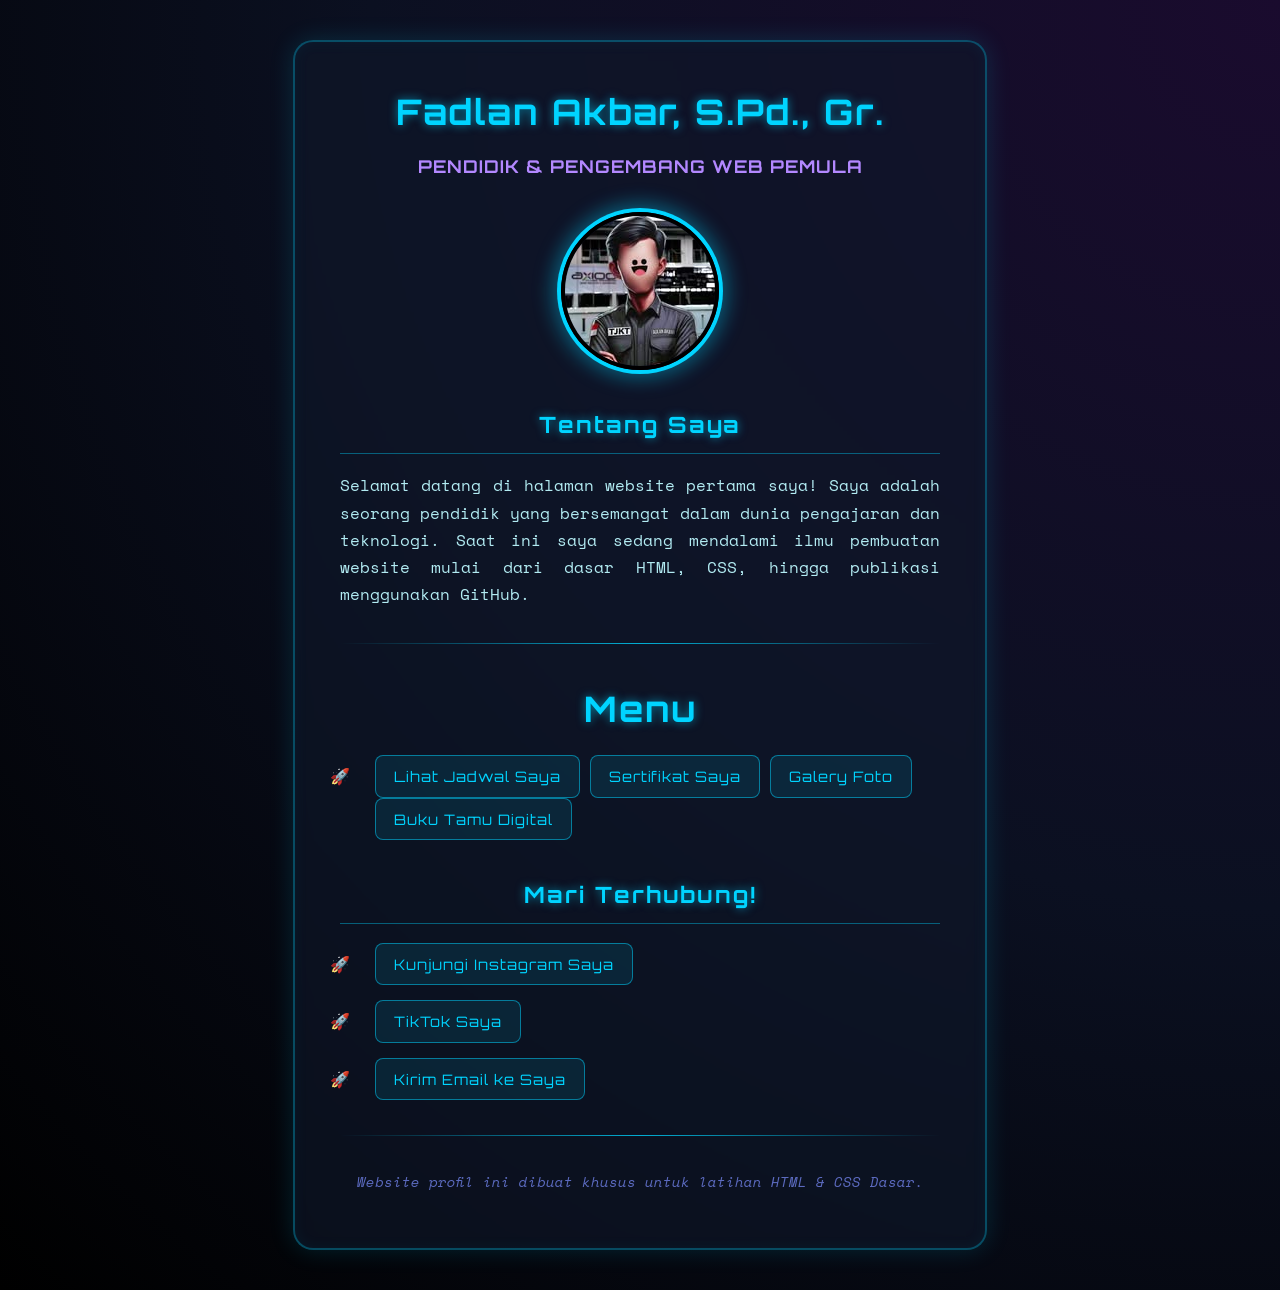
==== index.html @ d31639b1 "Add files via upload" ====
<!DOCTYPE html>
<html lang="id">
<head>
    <meta charset="UTF-8">
    <meta name="viewport" content="width=device-width, initial-width=1.0">
    <title>Profil Saya - Fadlan Akbar</title>
    
    <!-- INI ADALAH KUNCI UTAMA: Menghubungkan HTML dengan file style.css -->
    <link rel="stylesheet" href="CSS\style.css">
    
</head>
<body>

    <div class="kartu-profil">
        
        <!-- Bagian Header / Nama -->
        <h1>Fadlan Akbar, S.Pd., Gr.</h1>
        <p><strong>Pendidik & Pengembang Web Pemula</strong></p>
        
        <!-- Bagian Foto Profil -->
        <img src="images\foto-profil2.jpg" alt="Foto Profil Fadlan Akbar">

        <!-- Bagian Teks Perkenalan -->
        <h2>Tentang Saya</h2>
        <p>
            Selamat datang di halaman website pertama saya! Saya adalah seorang pendidik yang bersemangat dalam dunia pengajaran dan teknologi. 
            Saat ini saya sedang mendalami ilmu pembuatan website mulai dari dasar HTML, CSS, hingga publikasi menggunakan GitHub.
        </p>

        <hr>
        <!--Bagian Jadwal Mapel Saya-->

        <h1>Menu</h1>
        <ul>
        <li>
            <a href="Pages/jadwal.html">Lihat Jadwal Saya</a>
            <a href="Pages/sertifikat.html">Sertifikat Saya</a>
            <a href="Pages/galery.html">Galery Foto</a>
            <a href="Pages/bukutamu.html">Buku Tamu Digital</a>
        </li>
        </ul>
        <!-- Bagian Link Sosial Media -->
        <h2>Mari Terhubung!</h2>
        <ul>
        <li>
            <a href="https://www.instagram.com/fadlan.akbar/" target="_blank">Kunjungi Instagram Saya</a>
        </li>
        <li>
            <a href="https://www.tiktok.com/@aafadea" target="_blank">TikTok Saya</a>
        </li>
        <li>
            <a href="fadlannakbarr@gmail.com">Kirim Email ke Saya</a>
        </li>
        </ul>

        <hr>
        
        <!-- Bagian Footer -->
        <p class="footer-teks"><i>Website profil ini dibuat khusus untuk latihan HTML & CSS Dasar.</i></p>

    </div> 

</body>
</html>
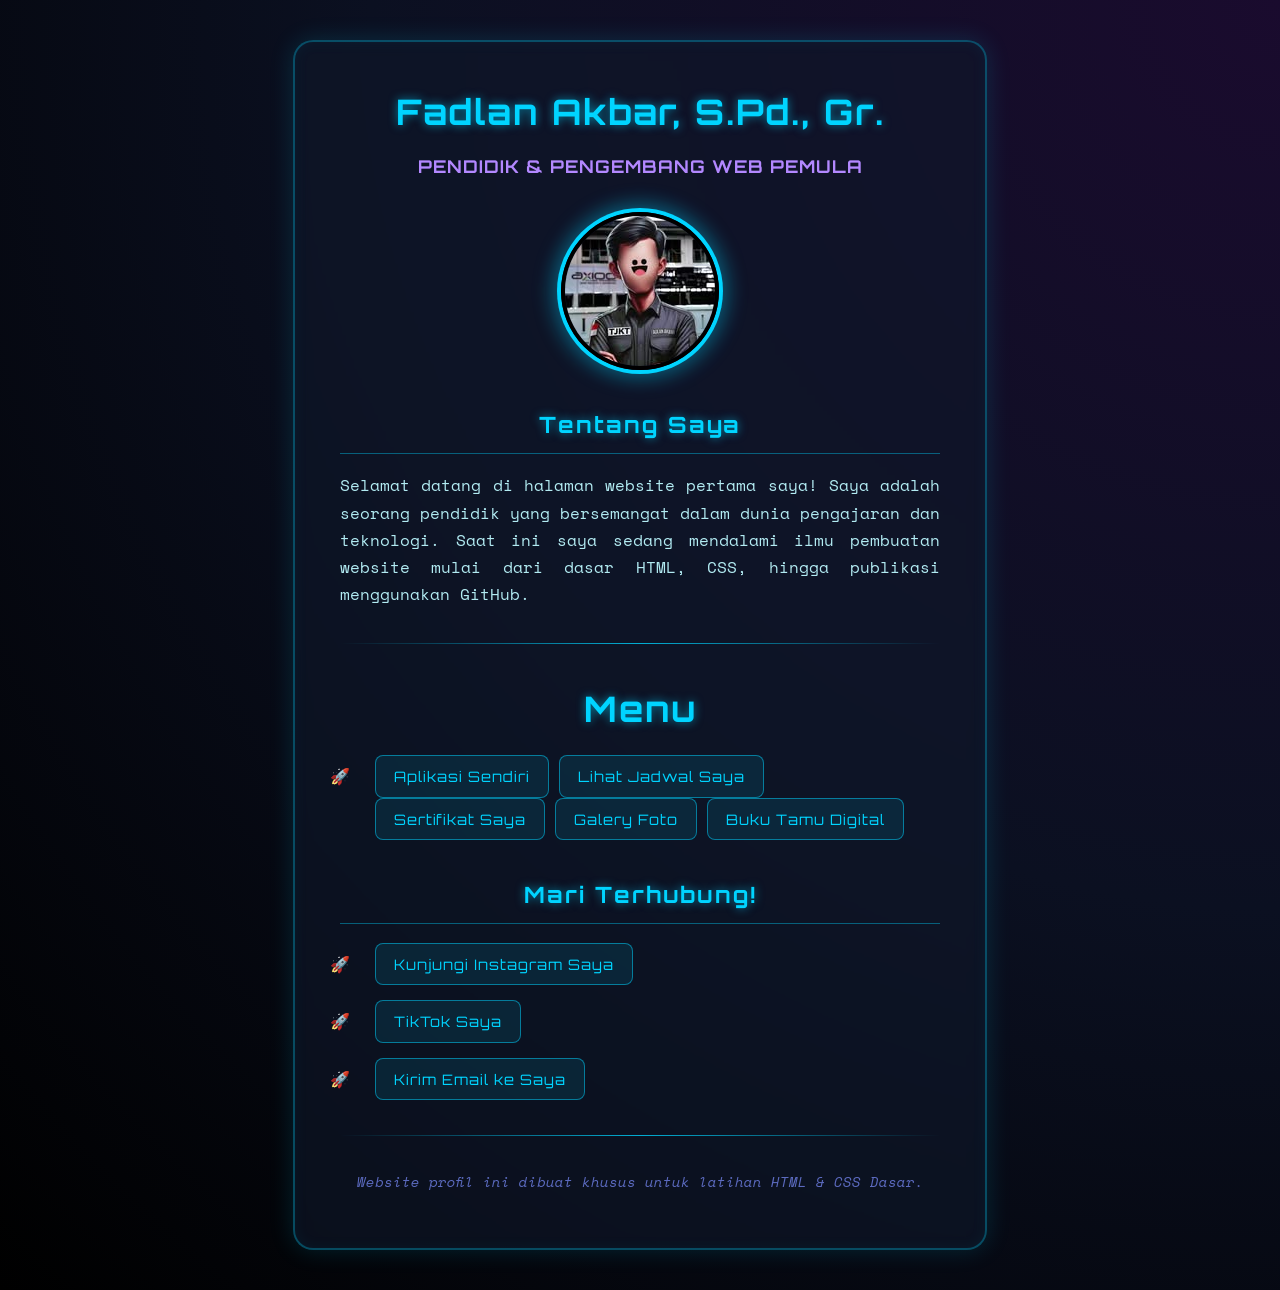
==== commit 43dfa675: "Update index.html" ====
--- a/index.html
+++ b/index.html
@@ -33,6 +33,7 @@
         <h1>Menu</h1>
         <ul>
         <li>
+            <a href="Pages/chat.html">Aplikasi Sendiri</a>
             <a href="Pages/jadwal.html">Lihat Jadwal Saya</a>
             <a href="Pages/sertifikat.html">Sertifikat Saya</a>
             <a href="Pages/galery.html">Galery Foto</a>
@@ -61,4 +62,4 @@
     </div> 
 
 </body>
-</html>+</html>
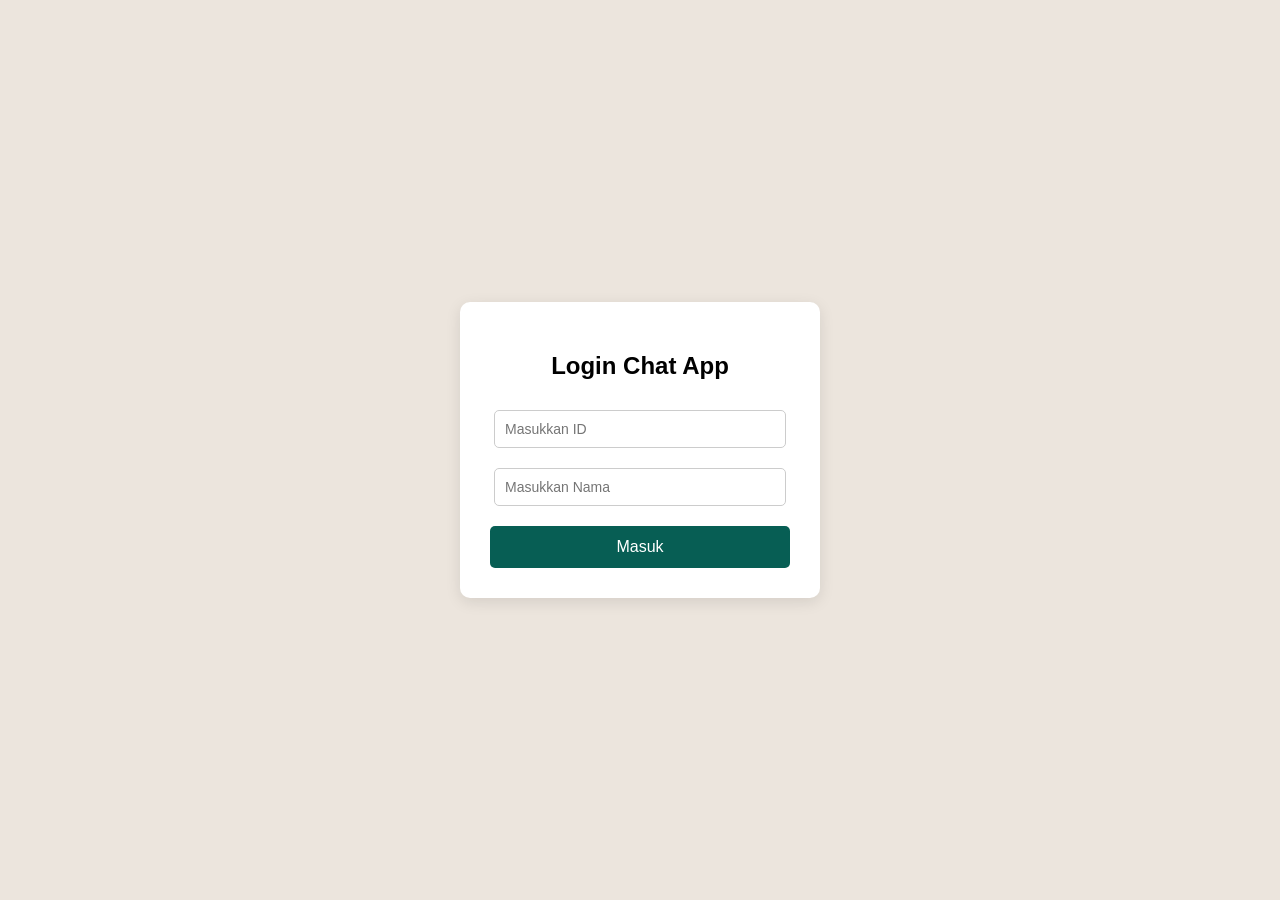
==== commit a593d2fc: "Update index.html" ====
--- a/index.html
+++ b/index.html
@@ -1,65 +1,255 @@
 <!DOCTYPE html>
 <html lang="id">
 <head>
-    <meta charset="UTF-8">
-    <meta name="viewport" content="width=device-width, initial-width=1.0">
-    <title>Profil Saya - Fadlan Akbar</title>
+  <meta charset="UTF-8">
+  <meta name="viewport" content="width=device-width, initial-scale=1">
+  <title>Chat App (Login Version)</title>
+  <style>
+    body { font-family: Arial, sans-serif; margin: 0; padding: 0; display: flex; height: 100vh; background-color: #ece5dd; }
     
-    <!-- INI ADALAH KUNCI UTAMA: Menghubungkan HTML dengan file style.css -->
-    <link rel="stylesheet" href="CSS\style.css">
+    /* Style Form Login */
+    #login-screen { position: absolute; width: 100%; height: 100%; background: #ece5dd; display: flex; flex-direction: column; justify-content: center; align-items: center; z-index: 10; }
+    .login-box { background: white; padding: 30px; border-radius: 10px; box-shadow: 0 4px 15px rgba(0,0,0,0.1); width: 300px; text-align: center; }
+    .login-box input { width: 90%; padding: 10px; margin: 10px 0; border: 1px solid #ccc; border-radius: 5px; font-size: 14px; }
+    .login-box button { width: 100%; padding: 12px; background: #075e54; color: white; border: none; border-radius: 5px; font-size: 16px; cursor: pointer; margin-top: 10px; }
+    .login-box button:hover { background: #054c44; }
+    .error-msg { color: red; font-size: 14px; display: none; margin-top: 10px; }
+
+    /* Style Utama Chat */
+    #app { display: none; width: 100%; max-width: 900px; margin: 0 auto; background: white; box-shadow: 0 0 10px rgba(0,0,0,0.1); display: flex; }
+    .sidebar { width: 30%; border-right: 1px solid #ddd; background: #f6f6f6; overflow-y: auto; }
+    .sidebar-header { background: #075e54; color: white; padding: 15px; font-weight: bold; display: flex; justify-content: space-between; align-items: center; }
     
+    /* Tombol Logout */
+    .btn-logout { background: #d32f2f; color: white; border: none; padding: 5px 10px; border-radius: 5px; cursor: pointer; font-size: 12px; }
+    .btn-logout:hover { background: #b71c1c; }
+
+    .user-list { list-style: none; padding: 0; margin: 0; }
+    .user-list li { padding: 15px; border-bottom: 1px solid #ddd; cursor: pointer; }
+    .user-list li:hover { background: #ebebeb; }
+    .chat-area { width: 70%; display: flex; flex-direction: column; background: #efe7dd; }
+    .chat-header { background: #075e54; color: white; padding: 15px; font-weight: bold; }
+    .chat-box { flex: 1; padding: 20px; overflow-y: auto; display: flex; flex-direction: column; }
+    .message { max-width: 60%; padding: 10px 15px; margin-bottom: 10px; border-radius: 10px; position: relative; clear: both; }
+    .msg-sent { background: #dcf8c6; align-self: flex-end; border-top-right-radius: 0; }
+    .msg-received { background: white; align-self: flex-start; border-top-left-radius: 0; }
+    .msg-time { font-size: 0.7em; color: #888; display: block; margin-top: 5px; text-align: right; }
+    .chat-input { display: flex; padding: 15px; background: #f0f0f0; }
+    .chat-input input { flex: 1; padding: 12px; border: none; border-radius: 20px; outline: none; font-size: 14px; }
+    .chat-input button { background: #075e54; color: white; border: none; padding: 10px 20px; margin-left: 10px; border-radius: 50%; cursor: pointer; }
+  </style>
 </head>
 <body>
 
-    <div class="kartu-profil">
-        
-        <!-- Bagian Header / Nama -->
-        <h1>Fadlan Akbar, S.Pd., Gr.</h1>
-        <p><strong>Pendidik & Pengembang Web Pemula</strong></p>
-        
-        <!-- Bagian Foto Profil -->
-        <img src="images\foto-profil2.jpg" alt="Foto Profil Fadlan Akbar">
-
-        <!-- Bagian Teks Perkenalan -->
-        <h2>Tentang Saya</h2>
-        <p>
-            Selamat datang di halaman website pertama saya! Saya adalah seorang pendidik yang bersemangat dalam dunia pengajaran dan teknologi. 
-            Saat ini saya sedang mendalami ilmu pembuatan website mulai dari dasar HTML, CSS, hingga publikasi menggunakan GitHub.
-        </p>
-
-        <hr>
-        <!--Bagian Jadwal Mapel Saya-->
-
-        <h1>Menu</h1>
-        <ul>
-        <li>
-            <a href="Pages/chat.html">Aplikasi Sendiri</a>
-            <a href="Pages/jadwal.html">Lihat Jadwal Saya</a>
-            <a href="Pages/sertifikat.html">Sertifikat Saya</a>
-            <a href="Pages/galery.html">Galery Foto</a>
-            <a href="Pages/bukutamu.html">Buku Tamu Digital</a>
-        </li>
-        </ul>
-        <!-- Bagian Link Sosial Media -->
-        <h2>Mari Terhubung!</h2>
-        <ul>
-        <li>
-            <a href="https://www.instagram.com/fadlan.akbar/" target="_blank">Kunjungi Instagram Saya</a>
-        </li>
-        <li>
-            <a href="https://www.tiktok.com/@aafadea" target="_blank">TikTok Saya</a>
-        </li>
-        <li>
-            <a href="fadlannakbarr@gmail.com">Kirim Email ke Saya</a>
-        </li>
-        </ul>
-
-        <hr>
-        
-        <!-- Bagian Footer -->
-        <p class="footer-teks"><i>Website profil ini dibuat khusus untuk latihan HTML & CSS Dasar.</i></p>
-
-    </div> 
-
+  <!-- Layar Login -->
+  <div id="login-screen">
+    <div class="login-box">
+      <h2>Login Chat App</h2>
+      <input type="text" id="input-id" placeholder="Masukkan ID">
+      <input type="text" id="input-nama" placeholder="Masukkan Nama">
+      <button id="btn-login" onclick="prosesLogin()">Masuk</button>
+      <div id="error-msg" class="error-msg">ID atau Nama salah!</div>
+    </div>
+  </div>
+
+  <!-- Layar Utama -->
+  <div id="app">
+    <div class="sidebar">
+      <div class="sidebar-header">
+        <span id="my-name-display">Profil</span>
+        <button class="btn-logout" onclick="logout()">Logout</button>
+      </div>
+      <ul class="user-list" id="user-list-ui"></ul>
+    </div>
+
+    <div class="chat-area">
+      <div class="chat-header" id="chat-with-name">Pilih kontak untuk mulai chat</div>
+      <div class="chat-box" id="chat-box"></div>
+      <div class="chat-input" style="visibility: hidden;" id="input-area">
+        <input type="text" id="msg-input" placeholder="Ketik pesan..." onkeypress="handleEnter(event)">
+        <button onclick="kirimPesan()">➤</button>
+      </div>
+    </div>
+  </div>
+
+  <script>
+    // ==========================================
+    // PASTE URL APPS SCRIPT ANDA DI SINI (HASIL DEPLOY BARU)
+    // ==========================================
+    const SCRIPT_URL = "https://script.google.com/macros/s/AKfycbySefFAg-v2WZMmGbALcg2xYnevfIEhy-1Z_vOqCXRSMA3brQVPaBY8qpd6vBHSYDSG/exec";
+
+    let myName = "";
+    let chatWithName = "";
+    let chatInterval = null; // Menyimpan ID interval refresh
+
+    // FUNGSI LOGIN
+    function prosesLogin() {
+      const idInput = document.getElementById("input-id").value.trim();
+      const namaInput = document.getElementById("input-nama").value.trim();
+      const btn = document.getElementById("btn-login");
+      const errorMsg = document.getElementById("error-msg");
+
+      if (!idInput || !namaInput) {
+        errorMsg.innerText = "Harap isi ID dan Nama!";
+        errorMsg.style.display = "block";
+        return;
+      }
+
+      // Ubah tombol jadi loading
+      btn.innerText = "Memeriksa...";
+      btn.disabled = true;
+      errorMsg.style.display = "none";
+
+      const url = `${SCRIPT_URL}?action=login&id=${encodeURIComponent(idInput)}&nama=${encodeURIComponent(namaInput)}`;
+      
+      fetch(url)
+        .then(response => response.json())
+        .then(data => {
+          btn.innerText = "Masuk";
+          btn.disabled = false;
+          
+          if (data.success) {
+            // Berhasil login
+            myName = namaInput;
+            document.getElementById("login-screen").style.display = "none";
+            document.getElementById("app").style.display = "flex";
+            document.getElementById("my-name-display").innerText = myName;
+            
+            // Panggil daftar kontak
+            loadKontak();
+          } else {
+            // Gagal login
+            errorMsg.innerText = data.message;
+            errorMsg.style.display = "block";
+          }
+        })
+        .catch(error => {
+          btn.innerText = "Masuk";
+          btn.disabled = false;
+          errorMsg.innerText = "Terjadi kesalahan server.";
+          errorMsg.style.display = "block";
+        });
+    }
+
+    // FUNGSI LOGOUT
+    function logout() {
+      myName = "";
+      chatWithName = "";
+      
+      // Hentikan auto-refresh chat
+      if (chatInterval) clearInterval(chatInterval);
+
+      // Kembalikan UI ke halaman login
+      document.getElementById("login-screen").style.display = "flex";
+      document.getElementById("app").style.display = "none";
+      
+      // Kosongkan form dan chat area
+      document.getElementById("input-id").value = "";
+      document.getElementById("input-nama").value = "";
+      document.getElementById("chat-box").innerHTML = "";
+      document.getElementById("chat-with-name").innerText = "Pilih kontak untuk mulai chat";
+      document.getElementById("input-area").style.visibility = "hidden";
+      document.getElementById("error-msg").style.display = "none";
+    }
+
+    // LOAD KONTAK SETELAH LOGIN BERHASIL
+    function loadKontak() {
+      fetch(SCRIPT_URL + "?action=getUsers")
+        .then(response => response.json())
+        .then(users => {
+          const ul = document.getElementById("user-list-ui");
+          ul.innerHTML = "";
+          users.forEach(u => {
+            if (u.nama !== myName) { // Jangan tampilkan nama sendiri
+              let li = document.createElement("li");
+              li.innerText = u.nama;
+              li.onclick = () => bukaChat(u.nama);
+              ul.appendChild(li);
+            }
+          });
+        });
+    }
+
+    // MEMBUKA RUANG CHAT
+    function bukaChat(namaTeman) {
+      chatWithName = namaTeman;
+      document.getElementById("chat-with-name").innerText = "Chat dengan: " + chatWithName;
+      document.getElementById("input-area").style.visibility = "visible";
+      document.getElementById("chat-box").innerHTML = "<p style='text-align:center; color:#888;'>Memuat pesan...</p>";
+      
+      muatPesan();
+      
+      // Bersihkan interval lama jika ada, lalu buat interval baru (refresh 5 detik)
+      if (chatInterval) clearInterval(chatInterval);
+      chatInterval = setInterval(muatPesan, 5000);
+    }
+
+    // MENGAMBIL PESAN DARI DATABASE
+    function muatPesan() {
+      if(!chatWithName) return;
+      const url = `${SCRIPT_URL}?action=getChats&user1=${encodeURIComponent(myName)}&user2=${encodeURIComponent(chatWithName)}`;
+      
+      fetch(url)
+        .then(response => response.json())
+        .then(chats => tampilkanPesan(chats));
+    }
+
+    // MENAMPILKAN PESAN KE LAYAR
+    function tampilkanPesan(chats) {
+      const box = document.getElementById("chat-box");
+      
+      // Cek apakah scroll ada di posisi paling bawah sebelum update (untuk mencegah auto scroll mengganggu user)
+      const isScrolledToBottom = box.scrollHeight - box.clientHeight <= box.scrollTop + 10;
+      
+      box.innerHTML = "";
+      chats.forEach(chat => {
+        let div = document.createElement("div");
+        div.className = (chat.pengirim === myName) ? "message msg-sent" : "message msg-received";
+        div.innerHTML = chat.pesan + `<span class="msg-time">${chat.waktu}</span>`;
+        box.appendChild(div);
+      });
+      
+      if (isScrolledToBottom) {
+        box.scrollTop = box.scrollHeight;
+      }
+    }
+
+    // MENGIRIM PESAN
+    function kirimPesan() {
+      const input = document.getElementById("msg-input");
+      const pesan = input.value.trim();
+      
+      if (pesan === "") return;
+      
+      // Animasi Optimistic UI (tampil instan sebelum masuk database)
+      const box = document.getElementById("chat-box");
+      let div = document.createElement("div");
+      div.className = "message msg-sent";
+      div.style.opacity = "0.7";
+      div.innerHTML = pesan + `<span class="msg-time">Mengirim...</span>`;
+      box.appendChild(div);
+      box.scrollTop = box.scrollHeight;
+      input.value = "";
+
+      let formData = new URLSearchParams();
+      formData.append('pengirim', myName);
+      formData.append('penerima', chatWithName);
+      formData.append('pesan', pesan);
+
+      fetch(SCRIPT_URL, {
+        method: 'POST',
+        body: formData,
+        headers: { 'Content-Type': 'application/x-www-form-urlencoded' }
+      })
+      .then(response => response.json())
+      .then(data => {
+        if(data.success) muatPesan(); // Refresh otomatis jika sukses
+      });
+    }
+
+    function handleEnter(e) {
+      if (e.key === 'Enter') kirimPesan();
+    }
+  </script>
 </body>
 </html>
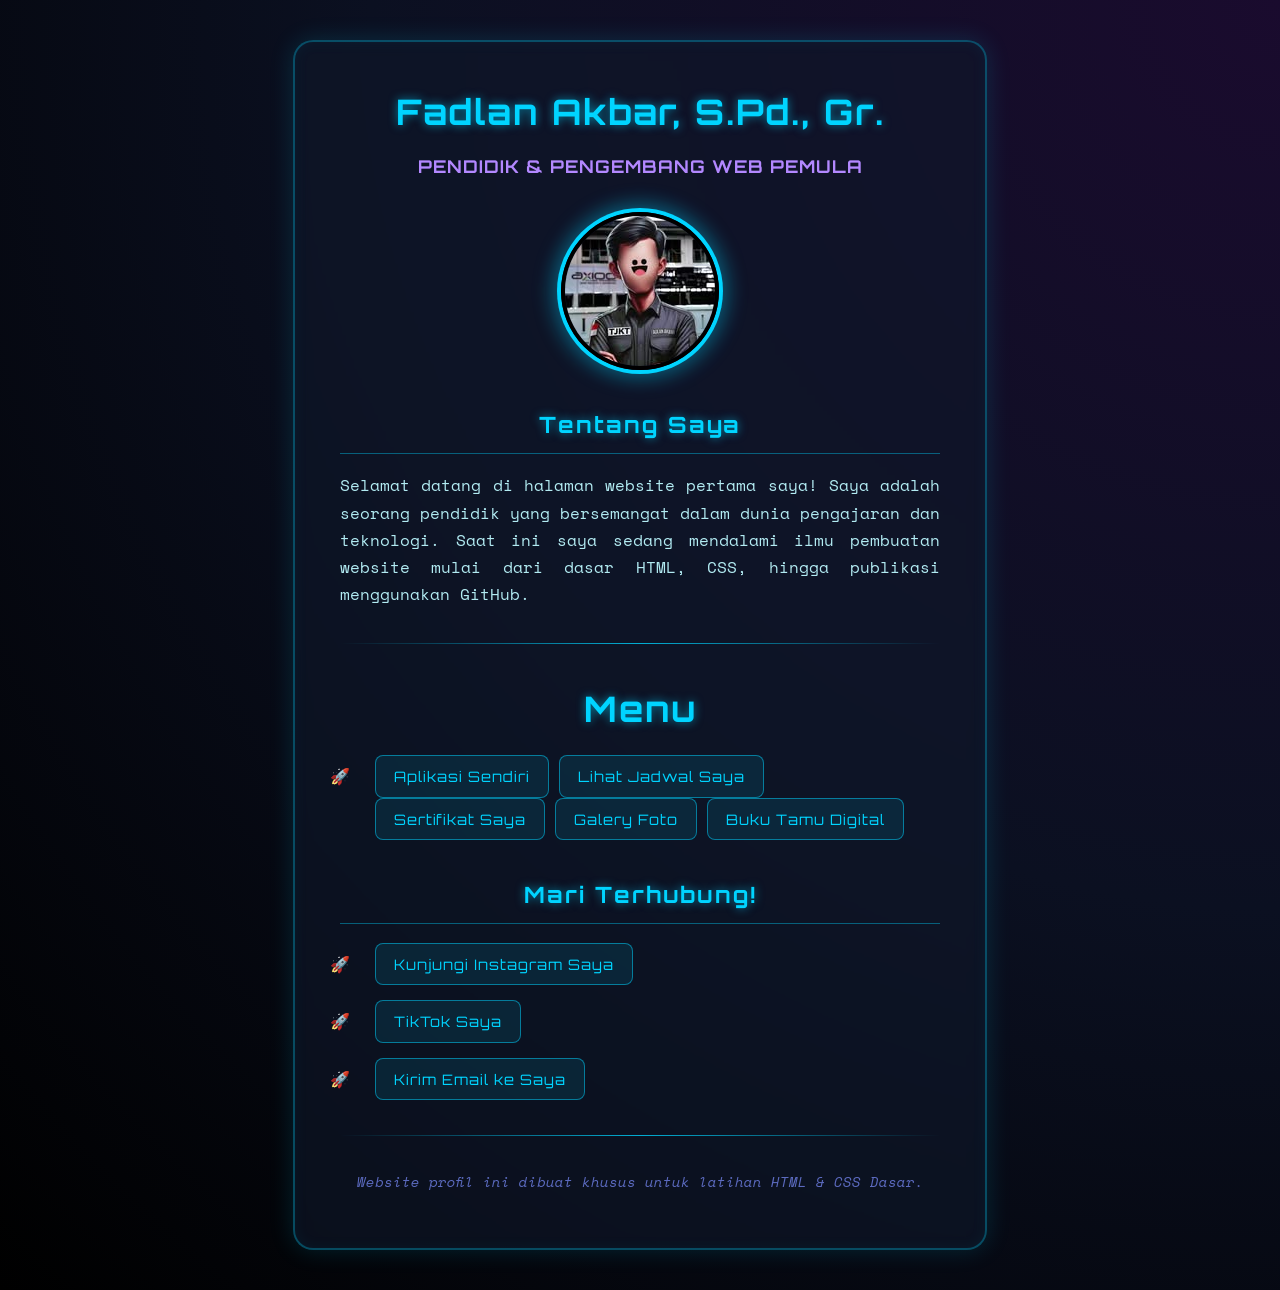
==== commit 7193f0c0: "Update index.html" ====
--- a/index.html
+++ b/index.html
@@ -1,255 +1,65 @@
 <!DOCTYPE html>
 <html lang="id">
 <head>
-  <meta charset="UTF-8">
-  <meta name="viewport" content="width=device-width, initial-scale=1">
-  <title>Chat App (Login Version)</title>
-  <style>
-    body { font-family: Arial, sans-serif; margin: 0; padding: 0; display: flex; height: 100vh; background-color: #ece5dd; }
+    <meta charset="UTF-8">
+    <meta name="viewport" content="width=device-width, initial-width=1.0">
+    <title>Profil Saya - Fadlan Akbar</title>
     
-    /* Style Form Login */
-    #login-screen { position: absolute; width: 100%; height: 100%; background: #ece5dd; display: flex; flex-direction: column; justify-content: center; align-items: center; z-index: 10; }
-    .login-box { background: white; padding: 30px; border-radius: 10px; box-shadow: 0 4px 15px rgba(0,0,0,0.1); width: 300px; text-align: center; }
-    .login-box input { width: 90%; padding: 10px; margin: 10px 0; border: 1px solid #ccc; border-radius: 5px; font-size: 14px; }
-    .login-box button { width: 100%; padding: 12px; background: #075e54; color: white; border: none; border-radius: 5px; font-size: 16px; cursor: pointer; margin-top: 10px; }
-    .login-box button:hover { background: #054c44; }
-    .error-msg { color: red; font-size: 14px; display: none; margin-top: 10px; }
-
-    /* Style Utama Chat */
-    #app { display: none; width: 100%; max-width: 900px; margin: 0 auto; background: white; box-shadow: 0 0 10px rgba(0,0,0,0.1); display: flex; }
-    .sidebar { width: 30%; border-right: 1px solid #ddd; background: #f6f6f6; overflow-y: auto; }
-    .sidebar-header { background: #075e54; color: white; padding: 15px; font-weight: bold; display: flex; justify-content: space-between; align-items: center; }
+    <!-- INI ADALAH KUNCI UTAMA: Menghubungkan HTML dengan file style.css -->
+    <link rel="stylesheet" href="CSS\style.css">
     
-    /* Tombol Logout */
-    .btn-logout { background: #d32f2f; color: white; border: none; padding: 5px 10px; border-radius: 5px; cursor: pointer; font-size: 12px; }
-    .btn-logout:hover { background: #b71c1c; }
-
-    .user-list { list-style: none; padding: 0; margin: 0; }
-    .user-list li { padding: 15px; border-bottom: 1px solid #ddd; cursor: pointer; }
-    .user-list li:hover { background: #ebebeb; }
-    .chat-area { width: 70%; display: flex; flex-direction: column; background: #efe7dd; }
-    .chat-header { background: #075e54; color: white; padding: 15px; font-weight: bold; }
-    .chat-box { flex: 1; padding: 20px; overflow-y: auto; display: flex; flex-direction: column; }
-    .message { max-width: 60%; padding: 10px 15px; margin-bottom: 10px; border-radius: 10px; position: relative; clear: both; }
-    .msg-sent { background: #dcf8c6; align-self: flex-end; border-top-right-radius: 0; }
-    .msg-received { background: white; align-self: flex-start; border-top-left-radius: 0; }
-    .msg-time { font-size: 0.7em; color: #888; display: block; margin-top: 5px; text-align: right; }
-    .chat-input { display: flex; padding: 15px; background: #f0f0f0; }
-    .chat-input input { flex: 1; padding: 12px; border: none; border-radius: 20px; outline: none; font-size: 14px; }
-    .chat-input button { background: #075e54; color: white; border: none; padding: 10px 20px; margin-left: 10px; border-radius: 50%; cursor: pointer; }
-  </style>
 </head>
 <body>
 
-  <!-- Layar Login -->
-  <div id="login-screen">
-    <div class="login-box">
-      <h2>Login Chat App</h2>
-      <input type="text" id="input-id" placeholder="Masukkan ID">
-      <input type="text" id="input-nama" placeholder="Masukkan Nama">
-      <button id="btn-login" onclick="prosesLogin()">Masuk</button>
-      <div id="error-msg" class="error-msg">ID atau Nama salah!</div>
-    </div>
-  </div>
+    <div class="kartu-profil">
+        
+        <!-- Bagian Header / Nama -->
+        <h1>Fadlan Akbar, S.Pd., Gr.</h1>
+        <p><strong>Pendidik & Pengembang Web Pemula</strong></p>
+        
+        <!-- Bagian Foto Profil -->
+        <img src="images\foto-profil2.jpg" alt="Foto Profil Fadlan Akbar">
 
-  <!-- Layar Utama -->
-  <div id="app">
-    <div class="sidebar">
-      <div class="sidebar-header">
-        <span id="my-name-display">Profil</span>
-        <button class="btn-logout" onclick="logout()">Logout</button>
-      </div>
-      <ul class="user-list" id="user-list-ui"></ul>
-    </div>
+        <!-- Bagian Teks Perkenalan -->
+        <h2>Tentang Saya</h2>
+        <p>
+            Selamat datang di halaman website pertama saya! Saya adalah seorang pendidik yang bersemangat dalam dunia pengajaran dan teknologi. 
+            Saat ini saya sedang mendalami ilmu pembuatan website mulai dari dasar HTML, CSS, hingga publikasi menggunakan GitHub.
+        </p>
 
-    <div class="chat-area">
-      <div class="chat-header" id="chat-with-name">Pilih kontak untuk mulai chat</div>
-      <div class="chat-box" id="chat-box"></div>
-      <div class="chat-input" style="visibility: hidden;" id="input-area">
-        <input type="text" id="msg-input" placeholder="Ketik pesan..." onkeypress="handleEnter(event)">
-        <button onclick="kirimPesan()">➤</button>
-      </div>
-    </div>
-  </div>
+        <hr>
+        <!--Bagian Jadwal Mapel Saya-->
 
-  <script>
-    // ==========================================
-    // PASTE URL APPS SCRIPT ANDA DI SINI (HASIL DEPLOY BARU)
-    // ==========================================
-    const SCRIPT_URL = "https://script.google.com/macros/s/AKfycbySefFAg-v2WZMmGbALcg2xYnevfIEhy-1Z_vOqCXRSMA3brQVPaBY8qpd6vBHSYDSG/exec";
+        <h1>Menu</h1>
+        <ul>
+        <li>
+            <a href="Pages/chat.html">Aplikasi Sendiri</a>
+            <a href="Pages/jadwal.html">Lihat Jadwal Saya</a>
+            <a href="Pages/sertifikat.html">Sertifikat Saya</a>
+            <a href="Pages/galery.html">Galery Foto</a>
+            <a href="Pages/bukutamu.html">Buku Tamu Digital</a>
+        </li>
+        </ul>
+        <!-- Bagian Link Sosial Media -->
+        <h2>Mari Terhubung!</h2>
+        <ul>
+        <li>
+            <a href="https://www.instagram.com/fadlan.akbar/" target="_blank">Kunjungi Instagram Saya</a>
+        </li>
+        <li>
+            <a href="https://www.tiktok.com/@aafadea" target="_blank">TikTok Saya</a>
+        </li>
+        <li>
+            <a href="fadlannakbarr@gmail.com">Kirim Email ke Saya</a>
+        </li>
+        </ul>
 
-    let myName = "";
-    let chatWithName = "";
-    let chatInterval = null; // Menyimpan ID interval refresh
+        <hr>
+        
+        <!-- Bagian Footer -->
+        <p class="footer-teks"><i>Website profil ini dibuat khusus untuk latihan HTML & CSS Dasar.</i></p>
 
-    // FUNGSI LOGIN
-    function prosesLogin() {
-      const idInput = document.getElementById("input-id").value.trim();
-      const namaInput = document.getElementById("input-nama").value.trim();
-      const btn = document.getElementById("btn-login");
-      const errorMsg = document.getElementById("error-msg");
+    </div> 
 
-      if (!idInput || !namaInput) {
-        errorMsg.innerText = "Harap isi ID dan Nama!";
-        errorMsg.style.display = "block";
-        return;
-      }
-
-      // Ubah tombol jadi loading
-      btn.innerText = "Memeriksa...";
-      btn.disabled = true;
-      errorMsg.style.display = "none";
-
-      const url = `${SCRIPT_URL}?action=login&id=${encodeURIComponent(idInput)}&nama=${encodeURIComponent(namaInput)}`;
-      
-      fetch(url)
-        .then(response => response.json())
-        .then(data => {
-          btn.innerText = "Masuk";
-          btn.disabled = false;
-          
-          if (data.success) {
-            // Berhasil login
-            myName = namaInput;
-            document.getElementById("login-screen").style.display = "none";
-            document.getElementById("app").style.display = "flex";
-            document.getElementById("my-name-display").innerText = myName;
-            
-            // Panggil daftar kontak
-            loadKontak();
-          } else {
-            // Gagal login
-            errorMsg.innerText = data.message;
-            errorMsg.style.display = "block";
-          }
-        })
-        .catch(error => {
-          btn.innerText = "Masuk";
-          btn.disabled = false;
-          errorMsg.innerText = "Terjadi kesalahan server.";
-          errorMsg.style.display = "block";
-        });
-    }
-
-    // FUNGSI LOGOUT
-    function logout() {
-      myName = "";
-      chatWithName = "";
-      
-      // Hentikan auto-refresh chat
-      if (chatInterval) clearInterval(chatInterval);
-
-      // Kembalikan UI ke halaman login
-      document.getElementById("login-screen").style.display = "flex";
-      document.getElementById("app").style.display = "none";
-      
-      // Kosongkan form dan chat area
-      document.getElementById("input-id").value = "";
-      document.getElementById("input-nama").value = "";
-      document.getElementById("chat-box").innerHTML = "";
-      document.getElementById("chat-with-name").innerText = "Pilih kontak untuk mulai chat";
-      document.getElementById("input-area").style.visibility = "hidden";
-      document.getElementById("error-msg").style.display = "none";
-    }
-
-    // LOAD KONTAK SETELAH LOGIN BERHASIL
-    function loadKontak() {
-      fetch(SCRIPT_URL + "?action=getUsers")
-        .then(response => response.json())
-        .then(users => {
-          const ul = document.getElementById("user-list-ui");
-          ul.innerHTML = "";
-          users.forEach(u => {
-            if (u.nama !== myName) { // Jangan tampilkan nama sendiri
-              let li = document.createElement("li");
-              li.innerText = u.nama;
-              li.onclick = () => bukaChat(u.nama);
-              ul.appendChild(li);
-            }
-          });
-        });
-    }
-
-    // MEMBUKA RUANG CHAT
-    function bukaChat(namaTeman) {
-      chatWithName = namaTeman;
-      document.getElementById("chat-with-name").innerText = "Chat dengan: " + chatWithName;
-      document.getElementById("input-area").style.visibility = "visible";
-      document.getElementById("chat-box").innerHTML = "<p style='text-align:center; color:#888;'>Memuat pesan...</p>";
-      
-      muatPesan();
-      
-      // Bersihkan interval lama jika ada, lalu buat interval baru (refresh 5 detik)
-      if (chatInterval) clearInterval(chatInterval);
-      chatInterval = setInterval(muatPesan, 5000);
-    }
-
-    // MENGAMBIL PESAN DARI DATABASE
-    function muatPesan() {
-      if(!chatWithName) return;
-      const url = `${SCRIPT_URL}?action=getChats&user1=${encodeURIComponent(myName)}&user2=${encodeURIComponent(chatWithName)}`;
-      
-      fetch(url)
-        .then(response => response.json())
-        .then(chats => tampilkanPesan(chats));
-    }
-
-    // MENAMPILKAN PESAN KE LAYAR
-    function tampilkanPesan(chats) {
-      const box = document.getElementById("chat-box");
-      
-      // Cek apakah scroll ada di posisi paling bawah sebelum update (untuk mencegah auto scroll mengganggu user)
-      const isScrolledToBottom = box.scrollHeight - box.clientHeight <= box.scrollTop + 10;
-      
-      box.innerHTML = "";
-      chats.forEach(chat => {
-        let div = document.createElement("div");
-        div.className = (chat.pengirim === myName) ? "message msg-sent" : "message msg-received";
-        div.innerHTML = chat.pesan + `<span class="msg-time">${chat.waktu}</span>`;
-        box.appendChild(div);
-      });
-      
-      if (isScrolledToBottom) {
-        box.scrollTop = box.scrollHeight;
-      }
-    }
-
-    // MENGIRIM PESAN
-    function kirimPesan() {
-      const input = document.getElementById("msg-input");
-      const pesan = input.value.trim();
-      
-      if (pesan === "") return;
-      
-      // Animasi Optimistic UI (tampil instan sebelum masuk database)
-      const box = document.getElementById("chat-box");
-      let div = document.createElement("div");
-      div.className = "message msg-sent";
-      div.style.opacity = "0.7";
-      div.innerHTML = pesan + `<span class="msg-time">Mengirim...</span>`;
-      box.appendChild(div);
-      box.scrollTop = box.scrollHeight;
-      input.value = "";
-
-      let formData = new URLSearchParams();
-      formData.append('pengirim', myName);
-      formData.append('penerima', chatWithName);
-      formData.append('pesan', pesan);
-
-      fetch(SCRIPT_URL, {
-        method: 'POST',
-        body: formData,
-        headers: { 'Content-Type': 'application/x-www-form-urlencoded' }
-      })
-      .then(response => response.json())
-      .then(data => {
-        if(data.success) muatPesan(); // Refresh otomatis jika sukses
-      });
-    }
-
-    function handleEnter(e) {
-      if (e.key === 'Enter') kirimPesan();
-    }
-  </script>
 </body>
 </html>
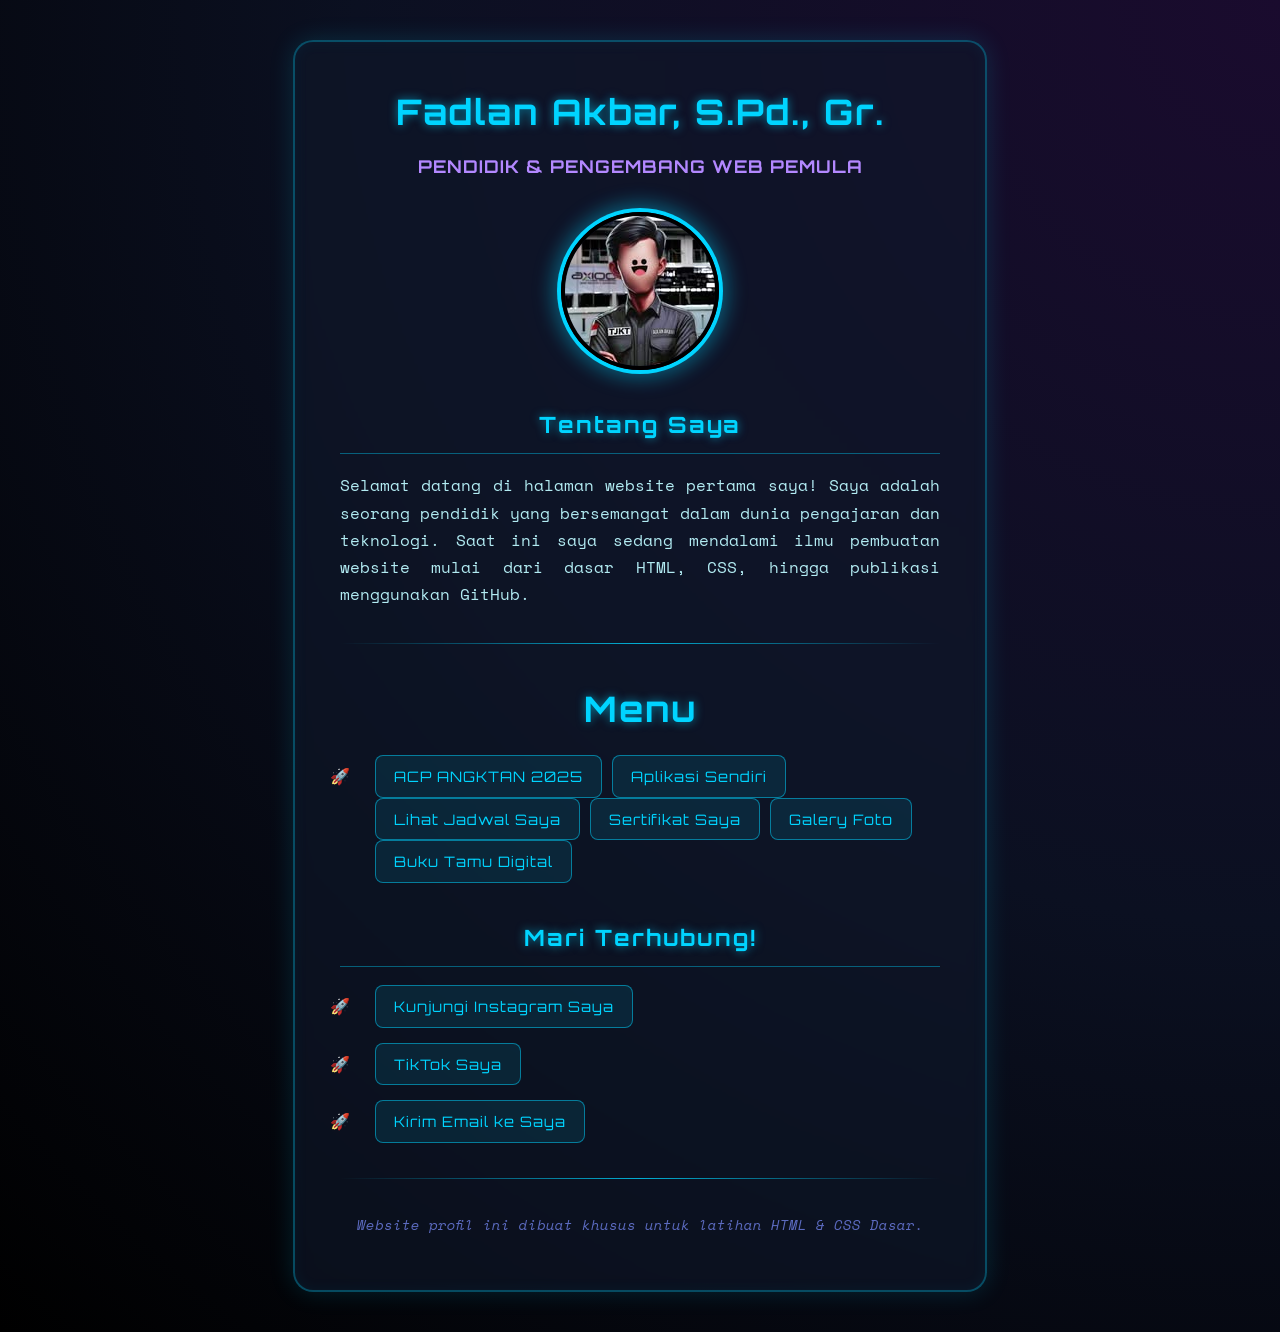
==== commit 49b3b603: "Update index.html" ====
--- a/index.html
+++ b/index.html
@@ -33,6 +33,7 @@
         <h1>Menu</h1>
         <ul>
         <li>
+            <a href="Pages/ACP2025.html">ACP ANGKTAN 2025</a>
             <a href="Pages/chat.html">Aplikasi Sendiri</a>
             <a href="Pages/jadwal.html">Lihat Jadwal Saya</a>
             <a href="Pages/sertifikat.html">Sertifikat Saya</a>
